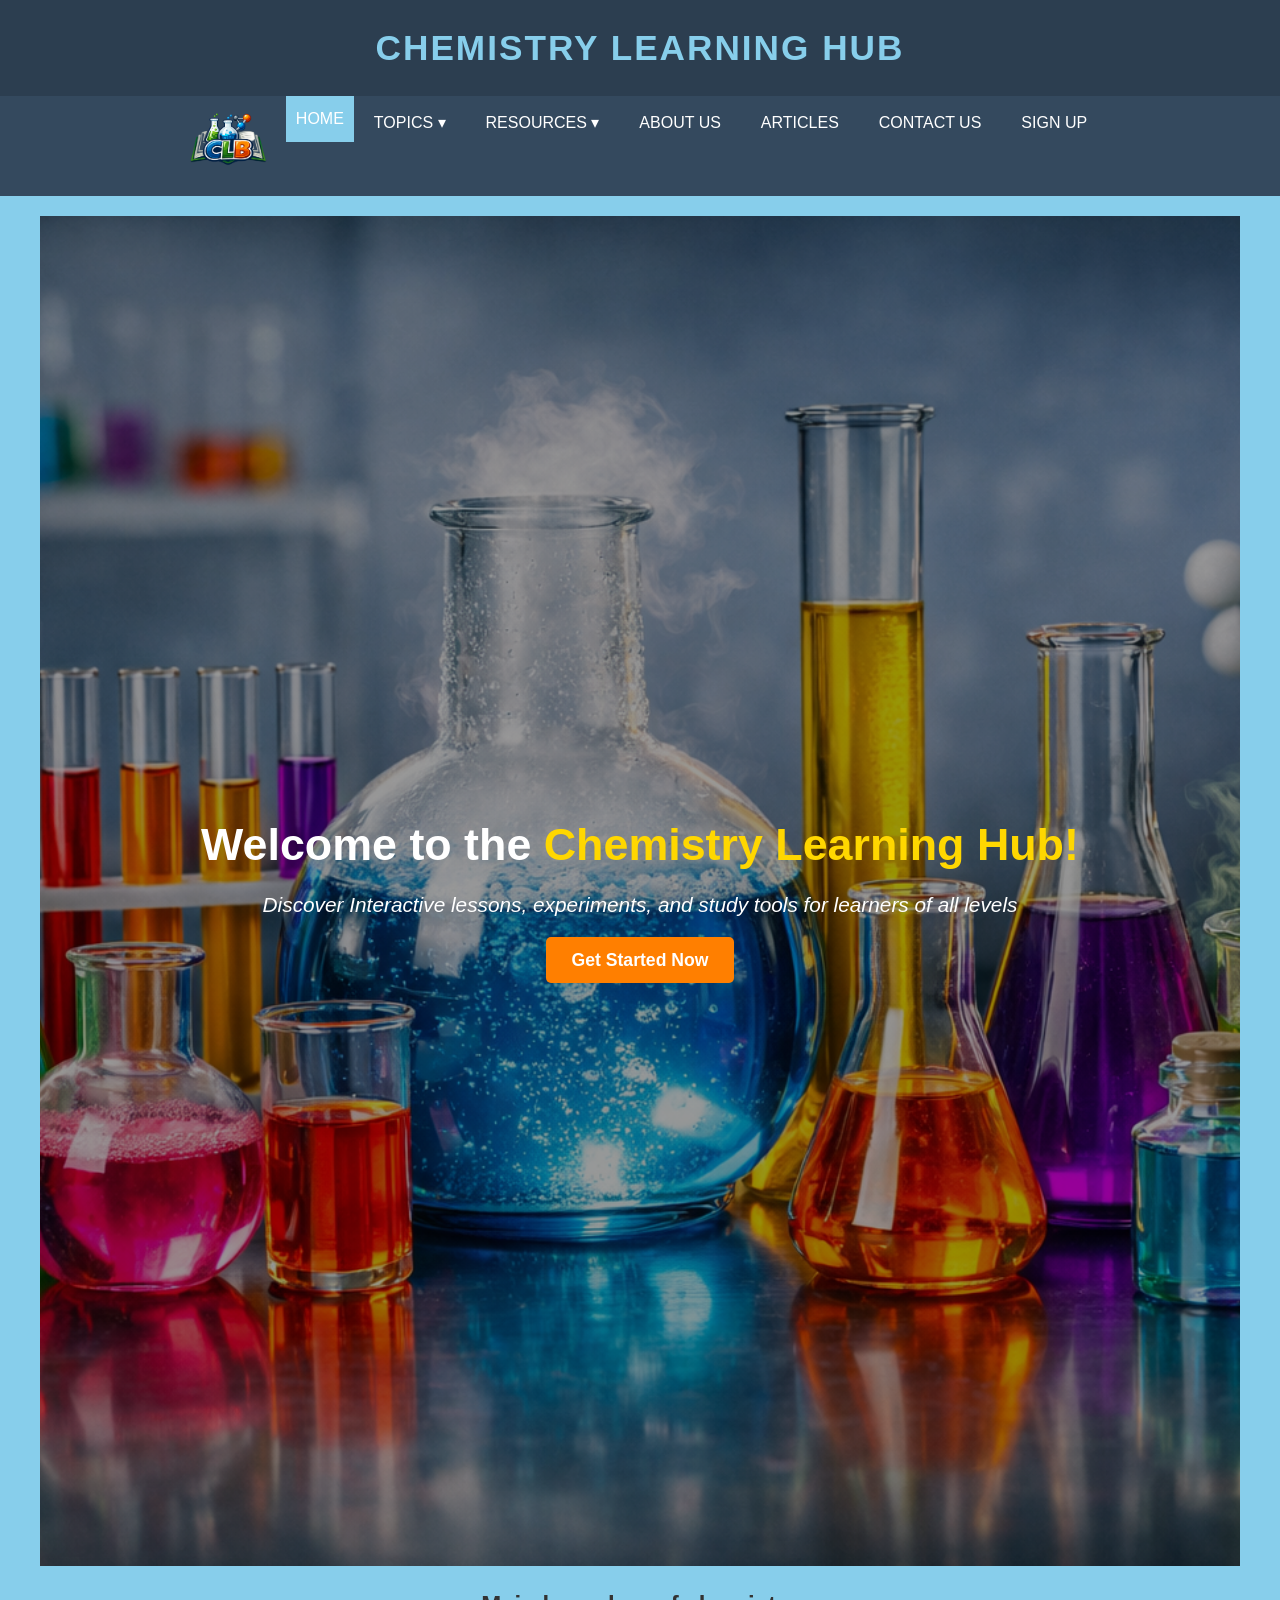
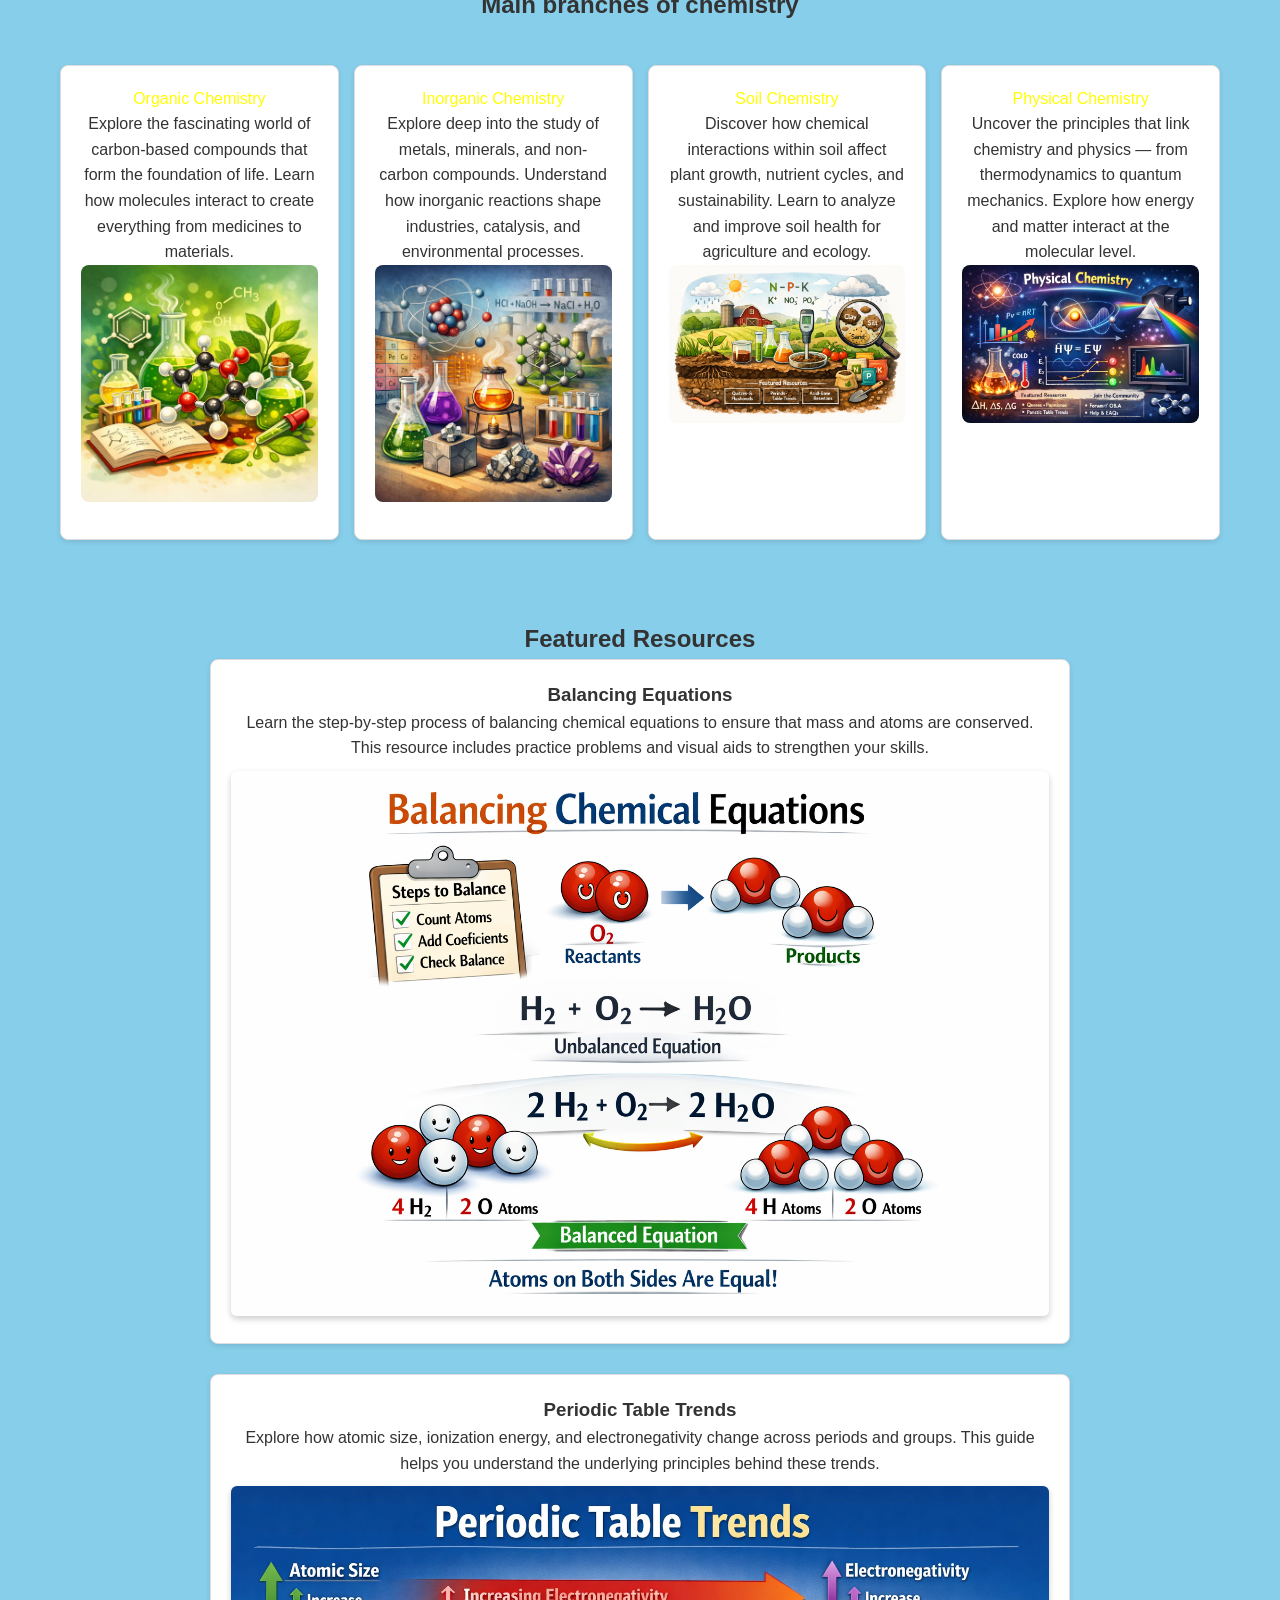
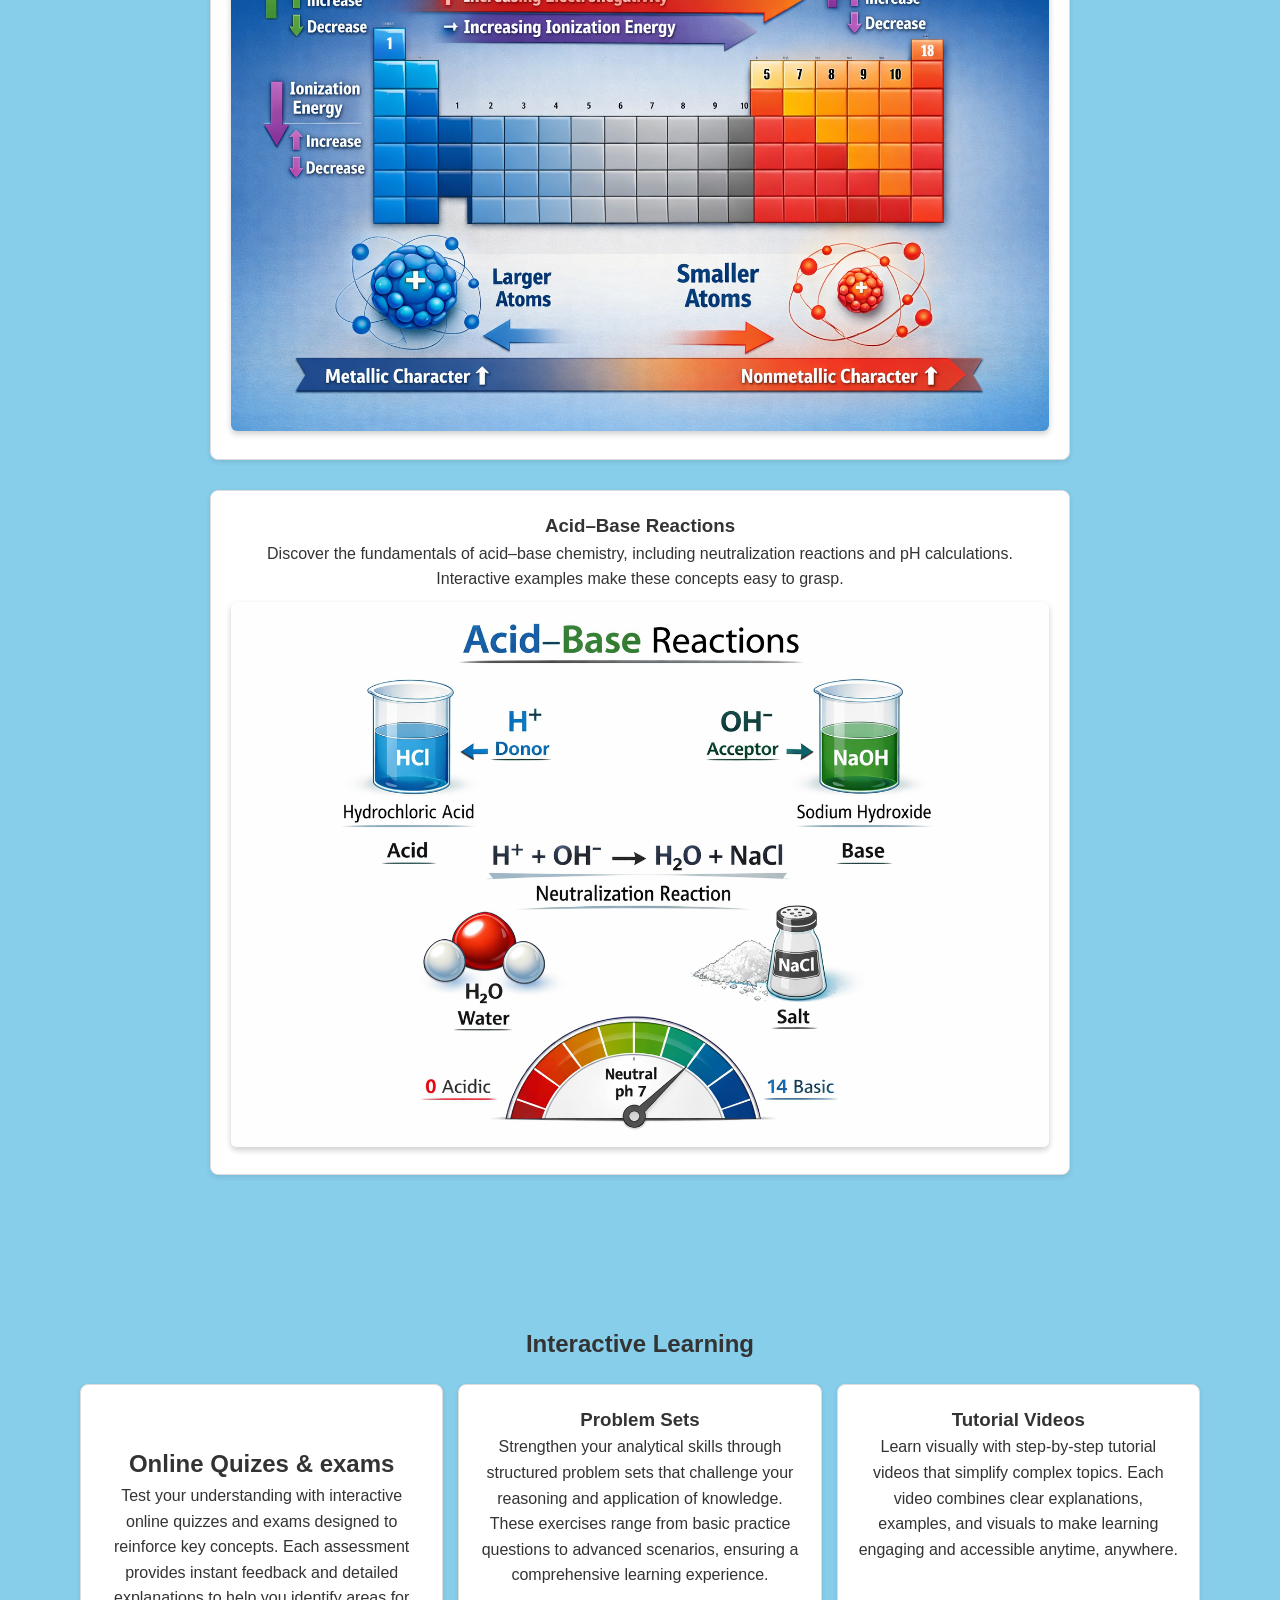
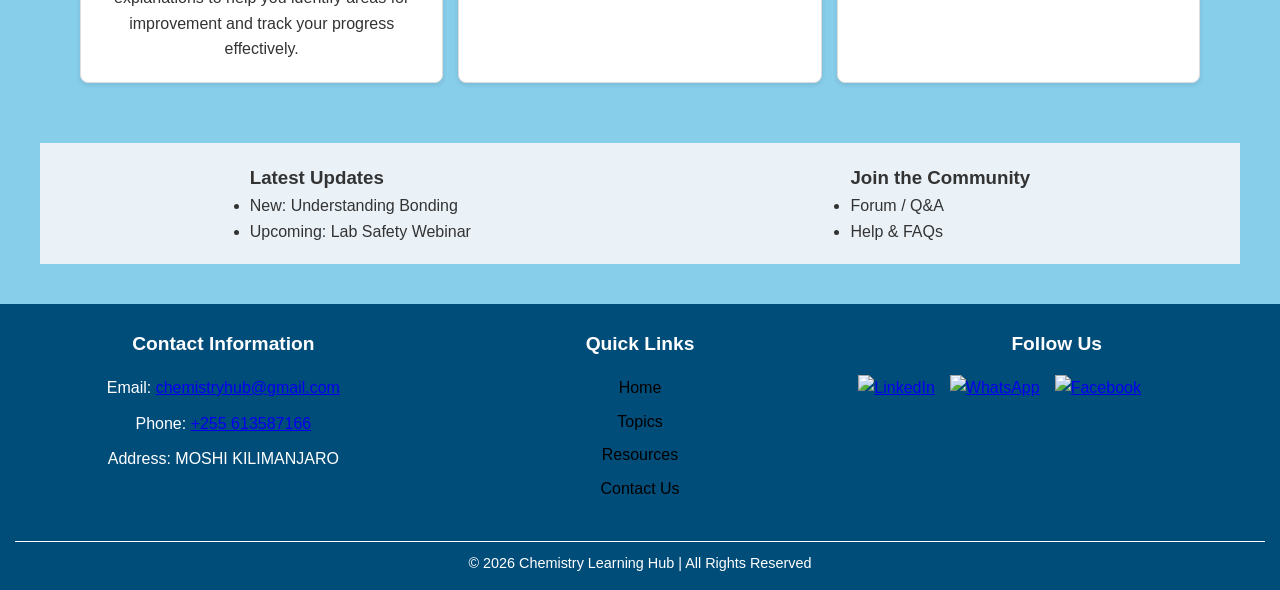
==== index.html @ 75cc7755 "Rename home.html to index.html" ====
<!Doctype html >
<html>
<head>
    <link rel="stylesheet" href="https://cdnjs.cloudflare.com/ajax/libs/font-awesome/6.5.0/css/all.min.css">
    <link rel="stylesheet" href="style.css">
    <style>
      body{ background-color: skyblue;}
    </style>
    </head>
 <body>
    <header>
  
  <h1 style="color: skyblue;">CHEMISTRY LEARNING HUB</h1>
</header>

    <div class="nav">
        <label id="logo">
<div class="logo">
    <img src="logo.png" alt="CLB Logo">

  </div>
        </label>
       <li> <a href="home.html" id = "active"> HOME</a></li>
         <li class="dropdown">
      <a href="Topics.html">TOPICS ▾</a>
      <ul class="dropdown-content">
        <li><a href="Form one.html">form one</a></li>
        <li><a href="Form two.html">form two</a></li>
        <li><a href="Form three.html">form three</a></li>
        <li><a href="Form four.html">form four</a></li>
      </ul>
       <li class="dropdown">
      <a href="RESOURCES.html">RESOURCES ▾</a>
      <ul class="dropdown-content">
        <li><a href="notes.html">notes</a></li>
        <li><a href="past-papers.html">past-papers</a></li>
        <li><a href="tutorials.html">Video tutorials</a></li>
      </ul>
       <li> <a href="About us.html">ABOUT US</a></li>
       <li> <a href="Articles.html">ARTICLES</a></li>
       <li> <a href="Contact us.html">CONTACT US</a></li>
       <li> <a href="Sign up.html">SIGN UP</a></li>
</div>
  </div>

  <!-- Hero Banner Section -->
<section class="hero-banner">
  <div class="hero-content">
    <h1>Welcome to the <span class="highlight">Chemistry Learning Hub!</span></h1>
    <p>Discover  Interactive lessons, experiments, and study tools for learners of all levels</p>
    <a href="#get-started" class="cta-button">Get Started Now</a>
  </div>
</section>
<h2 style="text-align: center;">Main branches of chemistry </h2>
<section class="topics">
  <div class="topic">
    <p style="color:yellow;">Organic Chemistry</p>
    <p>Explore the fascinating world of carbon-based compounds that form the foundation of life. Learn how molecules interact to create everything from medicines to materials.</p>
    <img src="organic.png" alt="Organic Chemistry">
    
  </div>
  <div class="topic">
    <p style="color:yellow;">Inorganic Chemistry</p>
    <p>Explore deep into the study of metals, minerals, and non-carbon compounds. Understand how inorganic reactions shape industries, catalysis, and environmental processes.</p>
    <img src="inorganic.png" alt="Inorganic Chemistry">
    
  </div>
  <div class="topic">
    <p style="color:yellow;">Soil Chemistry</p>
    <p>Discover how chemical interactions within soil affect plant growth, nutrient cycles, and sustainability. Learn to analyze and improve soil health for agriculture and ecology.</p>
    <img src="soil.png" alt="Soil Chemistry">
    
  </div>
  <div class="topic">
    <p style="color:yellow;">Physical Chemistry</p>
    <p>Uncover the principles that link chemistry and physics — from thermodynamics to quantum mechanics. Explore how energy and matter interact at the molecular level.</p>
    <img src="physical.png" alt="Physical Chemistry">
    
  </div>
</section>


  <section id="featured-resources">
  <h2 style="text-align: center;">Featured Resources</h2>

  <!-- Balancing Equations -->
  <article class="resource">
    <h3 style="width: ;">Balancing Equations</h3>
    <p>
      Learn the step-by-step process of balancing chemical equations to ensure
      that mass and atoms are conserved. This resource includes practice
      problems and visual aids to strengthen your skills.
    </p>
    <img src="balancing.png" alt="Periodic table trends chart" class="full-width-img">
  </article>

  <!-- Periodic Table Trends -->
  <article class="resource">
    <h3>Periodic Table Trends</h3>
    <p>
      Explore how atomic size, ionization energy, and electronegativity change
      across periods and groups. This guide helps you understand the underlying
      principles behind these trends.
    </p>
    <img src="periodic.png" alt="Periodic table trends chart" class="full-width-img">
  </article>

  <!-- Acid–Base Reactions -->
  <article class="resource">
    <h3>Acid–Base Reactions</h3>
    <p>
      Discover the fundamentals of acid–base chemistry, including neutralization
      reactions and pH calculations. Interactive examples make these concepts
      easy to grasp.
    </p>
    <img src="acid.png" alt="Periodic table trends chart" class="full-width-img">
  </article>
</section>


  <section class="interactive">
    <h2>Interactive Learning</h2>
    <div class="interactive-grid">
      <div class="interactive-item">
      <h2>Online Quizes & exams</h2>
        <p>
      Test your understanding with interactive online quizzes and exams designed
      to reinforce key concepts. Each assessment provides instant feedback and
      detailed explanations to help you identify areas for improvement and track
      your progress effectively.
        </p>

        </div>
      <div class="interactive-item">
       <h3>Problem Sets</h3>
    <p>
      Strengthen your analytical skills through structured problem sets that
      challenge your reasoning and application of knowledge. These exercises
      range from basic practice questions to advanced scenarios, ensuring a
      comprehensive learning experience.
    </p>
      </div>
      <div class="interactive-item">
        <h3>Tutorial Videos</h3>
    <p>
      Learn visually with step-by-step tutorial videos that simplify complex
      topics. Each video combines clear explanations, examples, and visuals to
      make learning engaging and accessible anytime, anywhere.
    </p>
      </div>
    </div>
  </section>

  <section class="updates">
    <div class="latest">
      <h3>Latest Updates</h3>
      <ul>
        <li>New: Understanding Bonding</li>
        <li>Upcoming: Lab Safety Webinar</li>
      </ul>
    </div>
    <div class="community">
      <h3>Join the Community</h3>
      <ul>
        <li>Forum / Q&A</li>
        <li>Help & FAQs</li>
      </ul>
    </div>
  </section>
 
   <footer>
  <div class="footer-container">
    <!-- Contact Info -->
    <div class="footer-section">
      <h3>Contact Information</h3>
      <p>Email: <a href="mailto:chemistryhub@gmail.com">chemistryhub@gmail.com</a></p>
      <p>Phone: <a href="tel:+255752607866">+255 613587166</a></p>
      <p>Address: MOSHI KILIMANJARO </p>
    </div>

    <!-- Quick Links -->
    <div class="footer-section">
      <h3>Quick Links</h3>
      <ul>
        <li><a href="home.html">Home</a></li>
        <li><a href="Topics.html">Topics</a></li>
        <li><a href="Resources.html">Resources</a></li>
        <li><a href="Contact us.html">Contact Us</a></li>
      </ul>
    </div>

    <!-- Social Media -->
    <div class="footer-section">
      <h3>Follow Us</h3>
      <div class="social-icons">
        <a href="https://www.linkedin.com" target="_blank">
          <img src="https://cdn-icons-png.flaticon.com/512/174/174857.png" alt="LinkedIn">
        </a>
        <a href="https://wa.me/255712345678" target="_blank">
          <img src="https://cdn-icons-png.flaticon.com/512/733/733585.png" alt="WhatsApp">
        </a>
        <a href="https://www.facebook.com" target="_blank">
          <img src="https://cdn-icons-png.flaticon.com/512/733/733547.png" alt="Facebook">
        </a>
      </div>
    </div>
  </div>

  <div class="footer-bottom">
    <p>&copy; 2026 Chemistry Learning Hub | All Rights Reserved</p>
  </div>
</footer>


 </body>
</html>
---- style.css ----
/* General Reset */
* {
  margin: 0;
  padding: 0;
  box-sizing: border-box;
}
#logo{
  font-family: Arial, Helvetica, sans-serif; font-size: xx-large; color: aqua;
}
/* Body Styling */
body {
  font-family: Arial, Helvetica, sans-serif;
  background: #f4f6f9;
  color: #333;
  line-height: 1.6;
}

/* Header */
header {
  background: #2c3e50;
  color: #fff;
  padding: 20px;
  text-align: center;
}

header h1 {
  font-size: 2.2rem;
  letter-spacing: 2px;
}

/* Navigation Bar */
.nav {
  background: #34495e;
  display: flex;
  justify-content: center;
  list-style: none;
}

.nav li {
  position: relative;
  list-style: none;
}

.nav a {
  display: block;
  padding: 14px 20px;
  color: #fff;
  text-decoration: none;
  transition: background 0.3s ease;
}

.nav a:hover {
  background: #1abc9c;
}

/* Dropdown Menu */
.dropdown .dropdown-content {
  display: none;
  position: absolute;
  background: #2c3e50;
  min-width: 160px;
  z-index: 1;
}

.dropdown .dropdown-content li {
  border-bottom: 1px solid #444;
}

.dropdown .dropdown-content a {
  padding: 12px 16px;
}

.dropdown:hover .dropdown-content {
  display: block;
}

/* Responsive Design */
@media (max-width: 768px) {
  .nav {
    flex-direction: column;
  }
  .nav a {
    text-align: center;
    padding: 12px;
  }
}
footer {
  background: skyblue;
  color: black;
  padding: 30px 20px;
  margin-top: 40px;
}

.footer-container {
  display: flex;
  justify-content: space-between;
  flex-wrap: wrap;
}

.footer-section {
  flex: 1;
  margin: 10px;
}

.footer-section h3 {
  margin-bottom: 15px;
  font-size: 1.2rem;
}

.footer-section p,
.footer-section ul {
  margin-bottom: 10px;
}

.footer-section ul {
  list-style: none;
  padding: 0;
}

.footer-section ul li {
  margin-bottom: 8px;
}

.footer-section ul li a {
  text-decoration: none;
  color: black;
  transition: color 0.3s ease;
}

.footer-section ul li a:hover {
  color: white;
}

/* Social Media Icons */
.social-icons {
  display: flex;
  gap: 15px;
}

.social-icons img {
  width: 32px;
  height: 32px;
  transition: transform 0.3s ease;
}

.social-icons img:hover {
  transform: scale(1.2);
}

/* Footer Bottom */
.footer-bottom {
  text-align: center;
  margin-top: 20px;
  border-top: 1px solid white;
  padding-top: 10px;
  font-size: 0.9rem;
}

.logo {
  display: flex;
  align-items: center;
  justify-content: flex-start;
  margin-left: 5px; /* squeeze logo to the left */
}

.logo img {
  width: 100px;   /* adjust size */
  height: 30%;
  margin-right: 8px;
}

#active {
      color: white;
      background-color:skyblue;
      padding: 10px;

}
/* Hero Banner Styling */
.hero-banner {
  background-image: url('hero2.png'); /* Replace with your banner image path */
  background-size: cover;
  background-position: center;
  width: 100%;
  height: 150vh; /* 50% of viewport height */
  display: flex;
  align-items: center;
  justify-content: center;
  text-align: center;
  color: white;
  position: relative;
}

.hero-banner::before {
  content: "";
  position: absolute;
  top: 0; left: 0;
  width: 100%; height: 100%;
  background: rgba(0, 0, 0, 0.4); /* overlay for readability */
}

.hero-content {
  position: relative;
  z-index: 2;
  padding: 0 1rem;
}

.hero-content h1 {
  font-size: 2.8rem;
  font-weight: bold;
  margin-bottom: 0.5rem;
}

.hero-content .highlight {
  color: #FFD700; /* warm yellow accent */
}

.hero-content p {
  font-size: 1.3rem;
  font-style: italic;
  margin-bottom: 1.5rem;
}

.cta-button {
  background-color: #FF7F00;
  color: white;
  padding: 0.8rem 1.6rem;
  font-size: 1.1rem;
  font-weight: bold;
  text-decoration: none;
  border-radius: 5px;
  transition: background-color 0.3s ease;
}

.cta-button:hover {
  background-color: #e66b00;
}

/* Responsive Design */
@media (max-width: 768px) {
  .hero-banner {
    height: 60vh; /* slightly taller for mobile */
    background-position: top;
  }

  .hero-content h1 {
    font-size: 2rem;
  }

  .hero-content p {
    font-size: 1rem;
  }

  .cta-button {
    padding: 0.6rem 1.2rem;
    font-size: 1rem;
  }
}

@media (max-width: 480px) {
  .hero-content h1 {
    font-size: 1.6rem;
  }

  .hero-content p {
    font-size: 0.9rem;
  }

  .cta-button {
    padding: 0.5rem 1rem;
    font-size: 0.9rem;
  }
}


.search-bar {
  padding: 5px;
  border-radius: 5px;
  border: none;
}



.topics, .featured .resource-grid, .interactive .interactive-grid {
  display: grid;
  grid-template-columns: repeat(auto-fit, minmax(200px, 1fr));
  gap: 15px;
  padding: 20px;
}

.topic, .resource, .interactive-item {
  background-color: white;
  border: 1px solid #ddd;
  border-radius: 8px;
  text-align: center;
  padding: 20px;
  box-shadow: 0 2px 5px rgba(0,0,0,0.1);
}

.featured h2, .interactive h2 {
  text-align: center;
  margin-top: 40px;
}

.updates {
  display: flex;
  flex-wrap: wrap;
  justify-content: space-around;
  background-color: #eaf2f8;
  padding: 20px;
}

footer {
  text-align: center;
  background-color: #004d7a;
  color: white;
  padding: 15px;
}

.topic img {
  width: 100%;
  height: auto;
  border-radius: 8px;
  margin-bottom: 10px;
}
#featured-resources {
  margin: 40px auto;
  max-width: 900px;
}

.resource {
  margin-bottom: 30px;
  text-align: center;
}

.resource img {
  margin-top: 10px;
  border-radius: 6px;
  box-shadow: 0 3px 6px rgba(0,0,0,0.2);
}
.full-width-img {
  width: 100%;       /* takes full width of parent (article/section) */
  height: auto;      /* keeps aspect ratio */
  border-radius: 8px;
  margin-top: 10px;
}
/* Make sections responsive but keep layout */
section {
  padding: 20px;
  margin: 20px auto;
  max-width: 1200px;
}

/* Responsive images only */
section img {
  width: 100%;   /* fills parent width */
  height: auto;  /* keeps aspect ratio */
  border-radius: 8px;
  transition: transform 0.3s ease, box-shadow 0.3s ease;
}

/* Hover effect for images */
section img:hover {
  transform: scale(1.05);
  box-shadow: 0 6px 12px rgba(0,0,0,0.2);
}

/* Hover effect for sections */
section:hover {
  transform: scale(1.02);
  box-shadow: 0 6px 12px rgba(0,0,0,0.15);
}

/* Hero section */
.articles-hero {
  text-align: center;
  padding: 40px 20px;
}

.articles-hero h2 {
  font-size: 2em;
  margin-bottom: 10px;
}

.articles-hero p {
  font-size: 1.1em;
  color: #333;
}

/* Articles grid container */
.articles-grid {
  display: grid;
  grid-template-columns: repeat(auto-fit, minmax(280px, 1fr));
  gap: 20px;
  margin: 20px auto;
  max-width: 1200px;
  padding: 0 20px;
}

/* Each article card */
.article-card {
  background: #fff;
  padding: 20px;
  border-radius: 10px;
  text-align: center;   /* center all text */
  transition: transform 0.3s ease, box-shadow 0.3s ease;
}

.article-card:hover {
  transform: scale(1.05); /* zinanesa kidogo */
  box-shadow: 0 8px 16px rgba(0,0,0,0.2);
}

.article-card h3 {
  margin: 10px 0;
  color: #004080;
}

.article-card p {
  font-size: 0.95em;
  color: #555;
  margin-bottom: 15px;
}

.article-card a {
  display: inline-block;
  padding: 8px 15px;
  background: #004080;
  color: white;
  text-decoration: none;
  border-radius: 5px;
  transition: background 0.3s ease;
}

.article-card a:hover {
  background: #0066cc;
}

/* Images inside cards */
.article-card img {
  width: 100%;
  height: auto;
  border-radius: 8px;
  margin-bottom: 10px;
  transition: transform 0.3s ease;
}

.article-card img:hover {
  transform: scale(1.05);
}
/* Hero section */
.contact-hero {
  text-align: center;
  padding: 40px 20px;
  background: #f0f8ff;
}

.contact-hero h2 {
  font-size: 2em;
  margin-bottom: 10px;
  color: #004080;
}

.contact-hero p {
  font-size: 1.1em;
  color: #333;
}

/* Contact container */
.contact-container {
  display: flex;
  flex-wrap: wrap;
  justify-content: center;
  gap: 40px;
  margin: 20px auto;
  max-width: 1000px;
  padding: 20px;
}

/* Contact form styling */
.contact-form {
  flex: 1 1 400px;
  display: flex;
  flex-direction: column;
  gap: 15px;
  text-align: center;
  background: #fff;
  padding: 20px;
  border-radius: 10px;
  box-shadow: 0 4px 10px rgba(0,0,0,0.1);
}

.contact-form input,
.contact-form textarea {
  padding: 12px;
  border: 1px solid #ccc;
  border-radius: 8px;
  font-size: 1em;
  width: 100%;
}

.contact-form input:focus,
.contact-form textarea:focus {
  border-color: #004080;
  outline: none;
  box-shadow: 0 0 5px rgba(0,64,128,0.3);
}

.contact-form button {
  background: #004080;
  color: white;
  border: none;
  padding: 12px;
  border-radius: 8px;
  cursor: pointer;
  transition: background 0.3s ease;
}

.contact-form button:hover {
  background: #0066cc;
}

/* Contact info styling */
.contact-info {
  flex: 1 1 300px;
  text-align: center;
  background: #f9f9f9;
  padding: 20px;
  border-radius: 10px;
  box-shadow: 0 4px 10px rgba(0,0,0,0.1);
}

.contact-info h3 {
  color: #004080;
  margin-bottom: 15px;
}

.contact-info p {
  font-size: 1em;
  color: #555;
  margin: 8px 0;
}

/* Responsive adjustments */
@media (max-width: 600px) {
  .contact-container {
    flex-direction: column;
    align-items: center;
  }
}
.contact-hero-banner{

  text-align: center;
  background-color: skyblue;
}
/* General reset */
body {
  margin: 0;
  font-family: Arial, sans-serif;
  background: #f5f7fa;
  color: #333;
}

/* Hero banner */
.about-hero-banner {
  
  width: 100%;
  background: url('images/about-hero.jpg') no-repeat center center/cover;
  display: flex;
  align-items: center;
  justify-content: center;
  max-width: 1000px;
}

.hero-overlay {
  background: rgba(0, 64, 128, 0.6);
  padding: 20px;
  border-radius: 10px;
  text-align: center;
  color: white;
  
}

.hero-overlay h1 {
  font-size: 3em;
  margin-bottom: 5px;
}

.hero-overlay p {
  font-size: 1.2em;
}

/* Section cards */
.about-mission,
.about-offer,
.about-team,
.about-cta {
  background: #fff;
  margin: 30px auto;
  padding: 40px 20px;
  border-radius: 12px;
  box-shadow: 0 4px 12px rgba(0,0,0,0.1);
  max-width: 1000px;
  text-align: center;
}

/* Headings */
.about-mission h2,
.about-offer h2,
.about-team h2,
.about-cta h2 {
  color: #004080;
  margin-bottom: 20px;
}

/* Offer list */
.about-offer ul {
  list-style: none;
  padding: 0;
}

.about-offer li {
  font-size: 1.1em;
  margin: 10px 0;
}

/* CTA button */
.cta-btn {
  display: inline-block;
  padding: 12px 25px;
  background: #004080;
  color: white;
  font-weight: bold;
  text-decoration: none;
  border-radius: 8px;
  transition: background 0.3s ease;
}

.cta-btn:hover {
  background: #0066cc;
}

/* Responsive adjustments */
@media (max-width: 768px) {
  .hero-overlay h1 {
    font-size: 2.2em;
  }
  .hero-overlay p {
    font-size: 1em;
  }
  .about-mission,
  .about-offer,
  .about-team,
  .about-cta {
    padding: 25px 15px;
  }
}
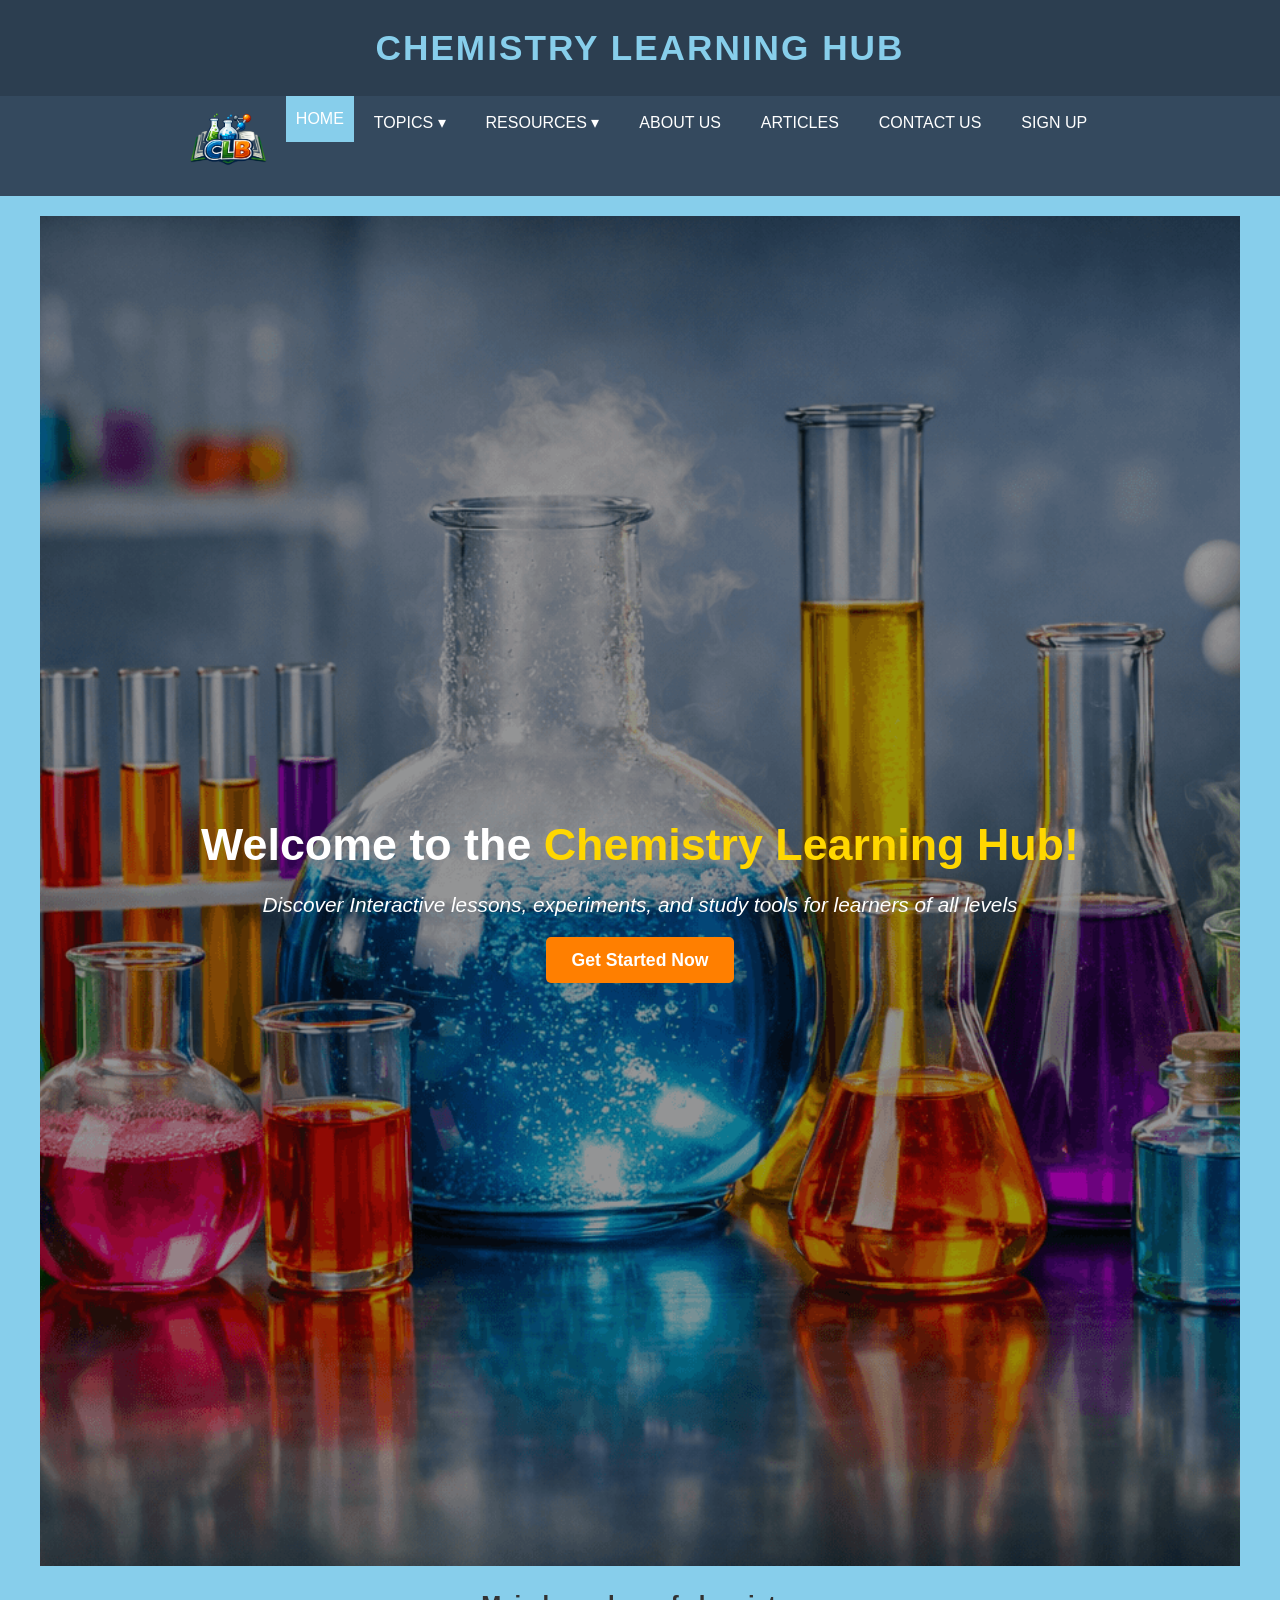
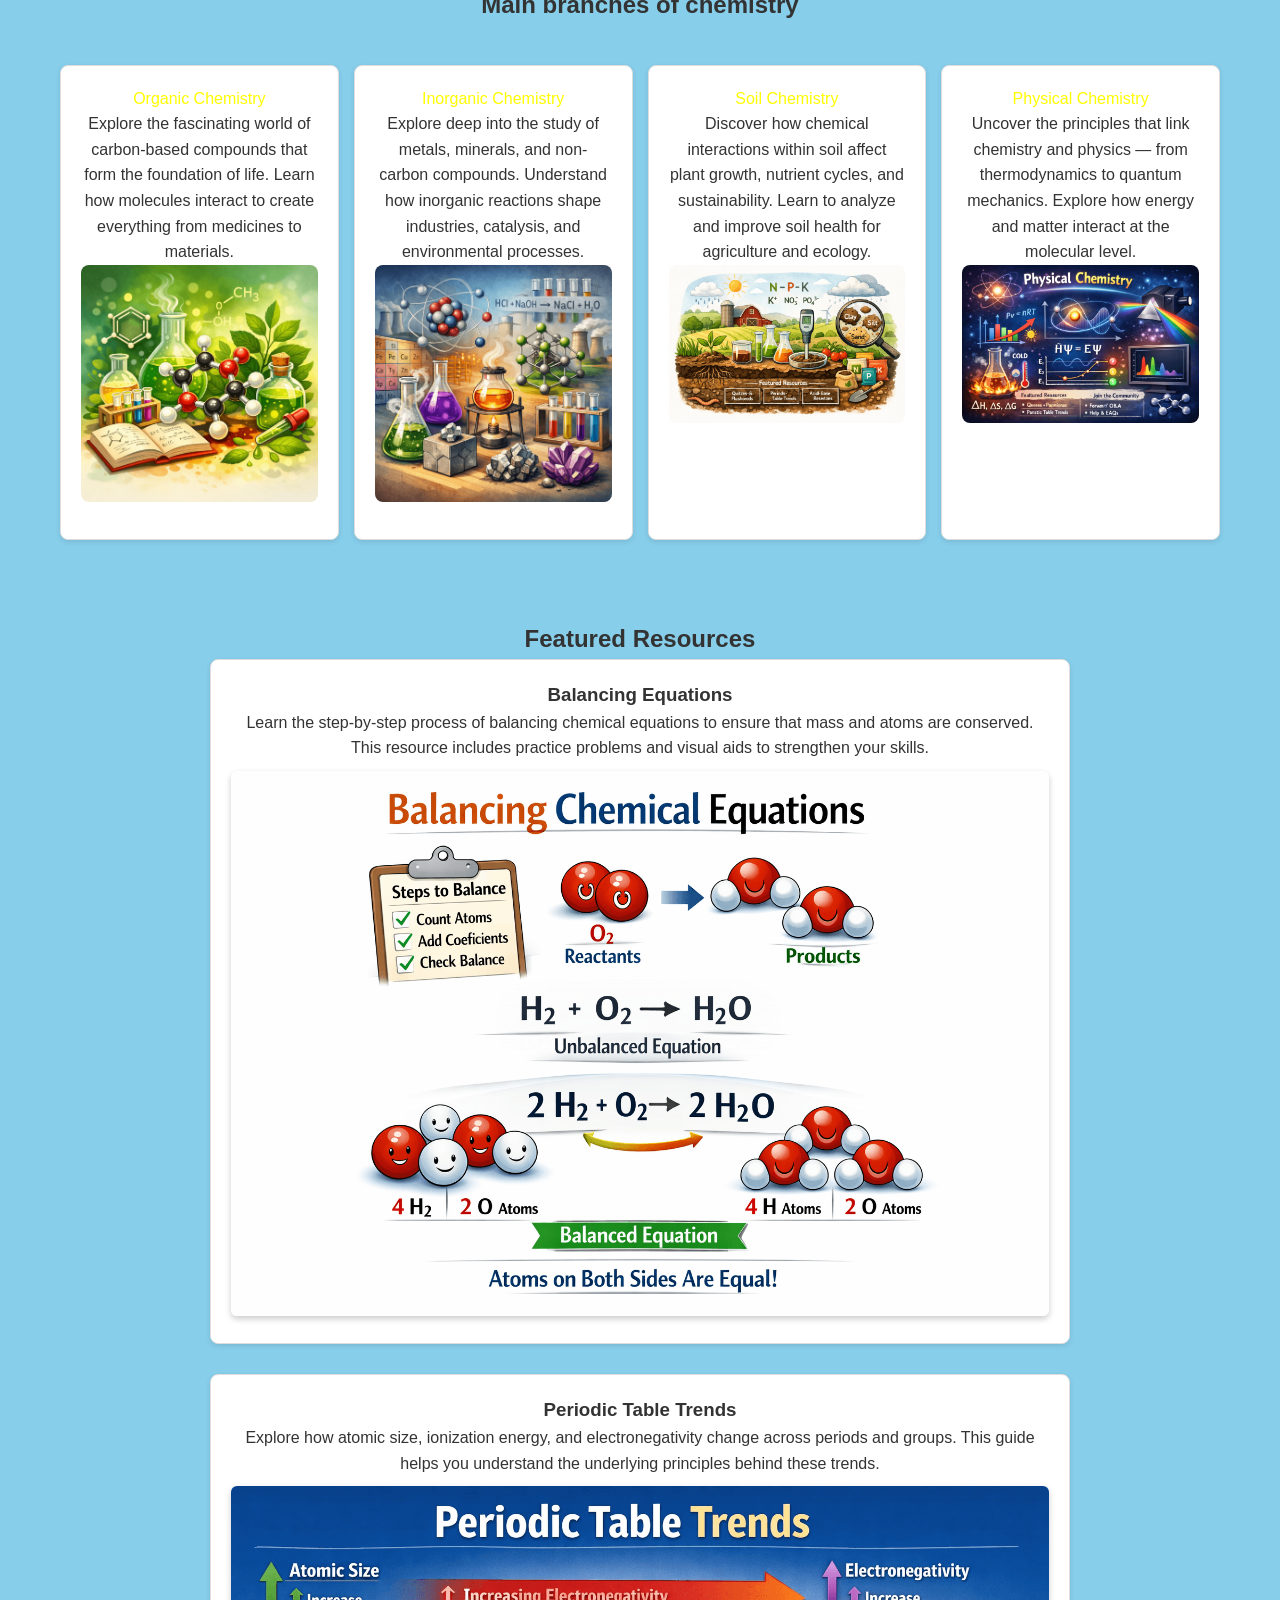
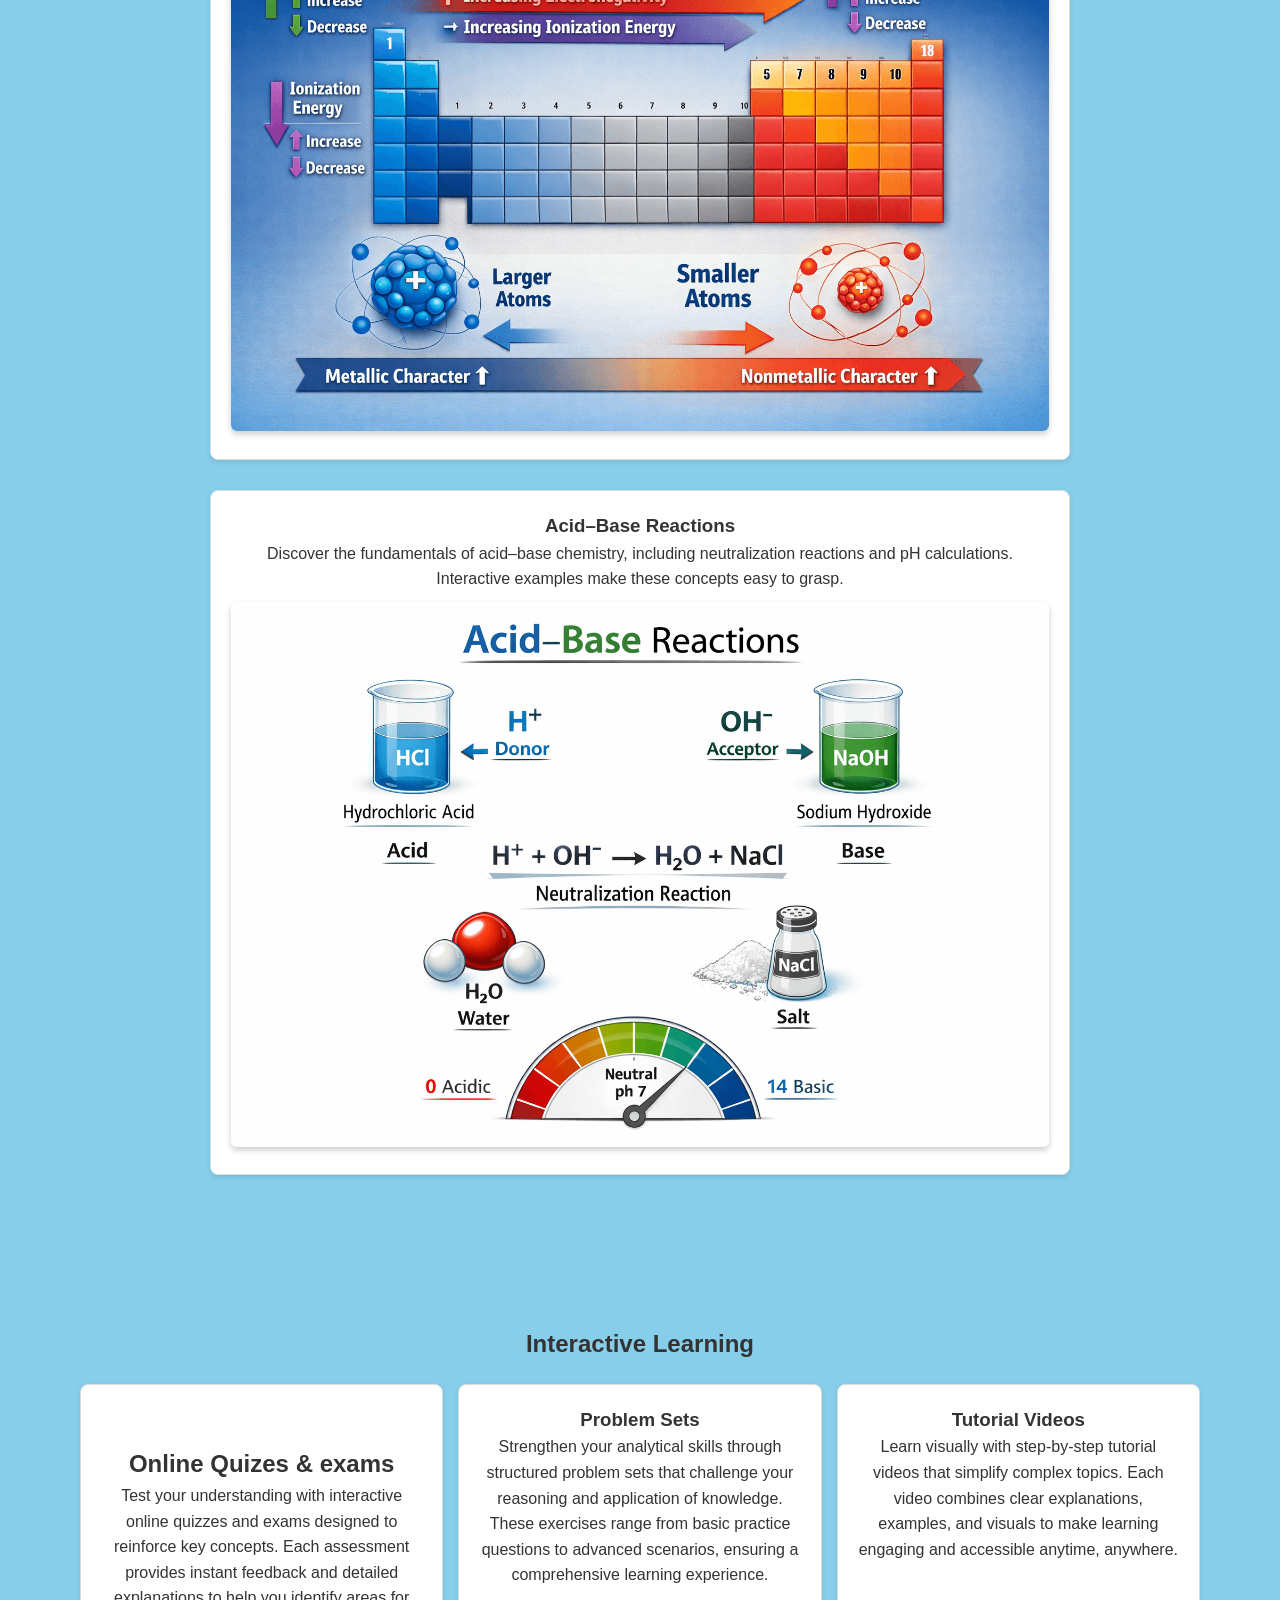
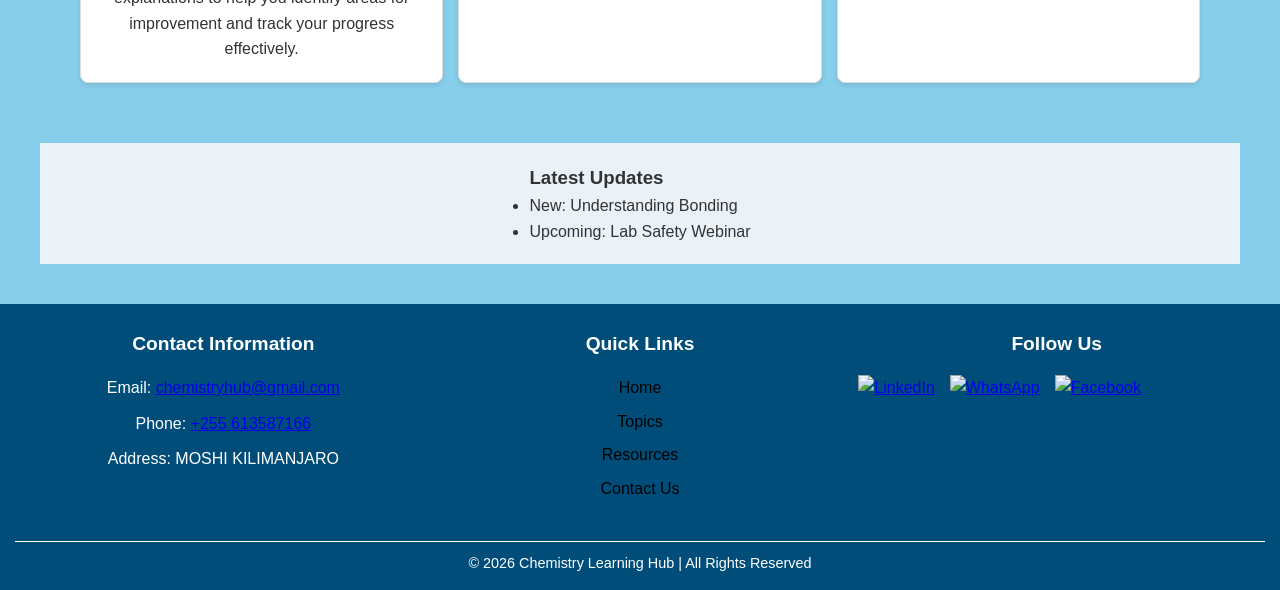
==== commit 5f4c5369: "Update index.html" ====
--- a/index.html
+++ b/index.html
@@ -20,7 +20,7 @@
 
   </div>
         </label>
-       <li> <a href="home.html" id = "active"> HOME</a></li>
+       <li> <a href="index.html" id = "active"> HOME</a></li>
          <li class="dropdown">
       <a href="Topics.html">TOPICS ▾</a>
       <ul class="dropdown-content">
@@ -159,13 +159,7 @@
         <li>Upcoming: Lab Safety Webinar</li>
       </ul>
     </div>
-    <div class="community">
-      <h3>Join the Community</h3>
-      <ul>
-        <li>Forum / Q&A</li>
-        <li>Help & FAQs</li>
-      </ul>
-    </div>
+    
   </section>
  
    <footer>
